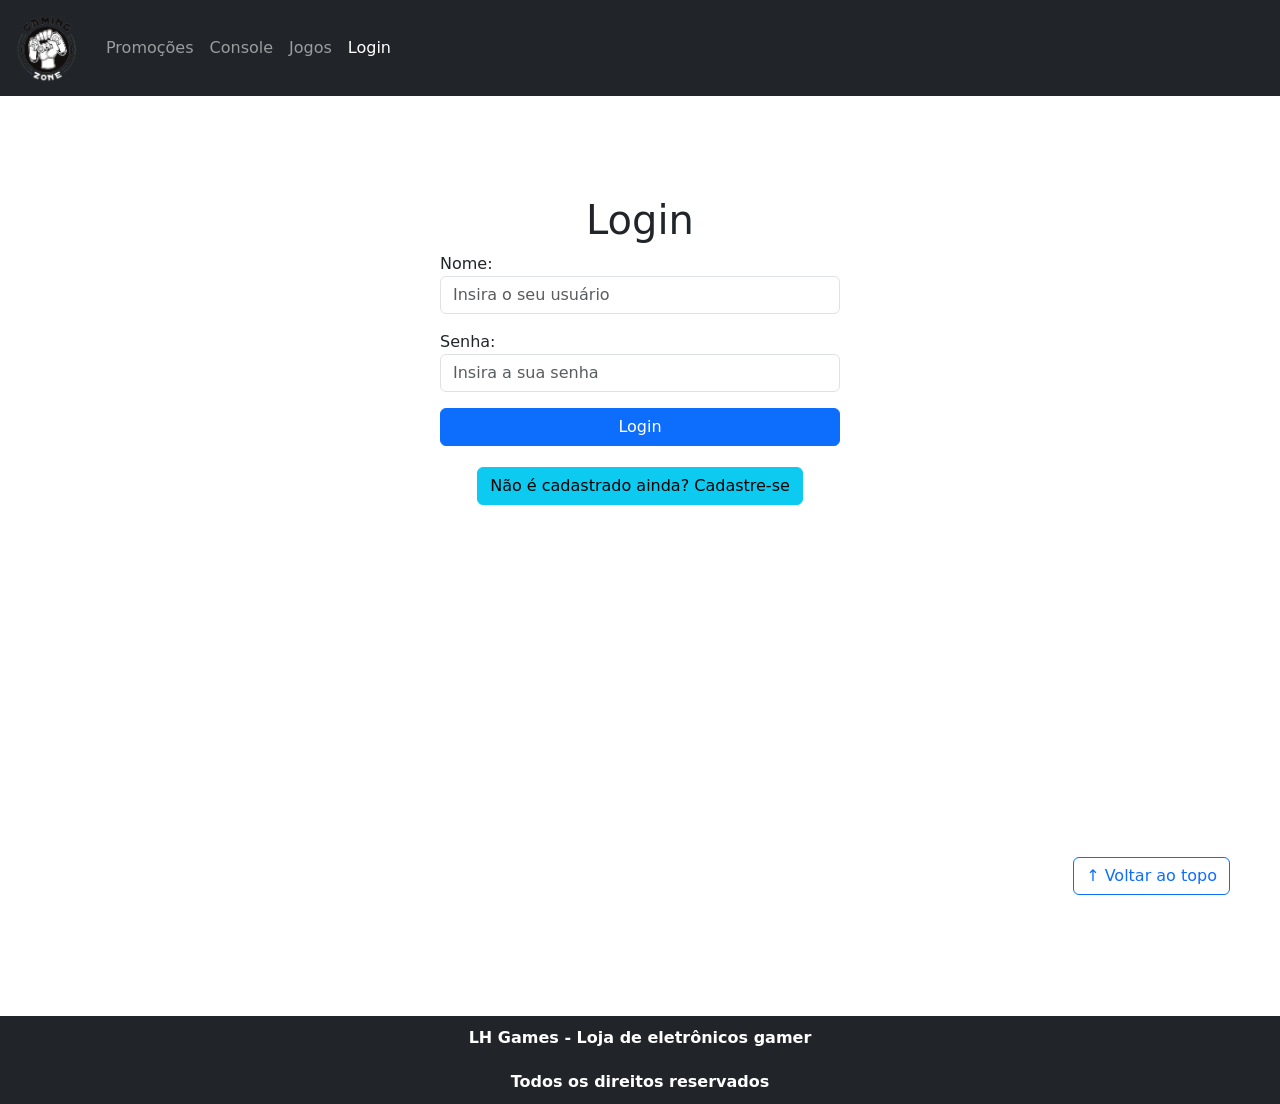
==== login.html @ 4b352c47 "add" ====
<!DOCTYPE html>
<html lang="pt-br">
<head>
    <meta charset="UTF-8">
    <meta name="viewport" content="width=device-width, initial-scale=1.0">
    <title>LH Games - Login</title>
    <link href="https://cdn.jsdelivr.net/npm/bootstrap@5.2.2/dist/css/bootstrap.min.css" rel="stylesheet">
    <link rel="stylesheet" href="css/estilo.css">
</head>
<body>
    <header>
        <nav class="navbar navbar-expand-lg navbar-dark bg-dark">
            <div class="container-fluid">
                <a class="navbar-brand" href="index.html"><img src="img/logo.png" alt="LH Games"></a>
                <button class="navbar-toggler" type="button" data-bs-toggle="collapse" data-bs-target="#menu">
                    <span class="navbar-toggler-icon"></span>
                </button>
                <div class="collapse navbar-collapse" id="menu">
                    <ul class="navbar-nav me-auto mb-2 mb-lg-0">
                        <li class="nav-item"><a class="nav-link" href="index.html#promocoes">Promoções</a></li>
                        <li class="nav-item"><a class="nav-link" href="index.html#section-vendidos">Console</a></li>
                        <li class="nav-item"><a class="nav-link" href="index.html#novidades">Jogos</a></li>
                        <li class="nav-item"><a class="nav-link active" href="login.html">Login</a></li>
                    </ul>
                </div>
            </div>
        </nav>
    </header>

    <main>
        <section id="section-login">
            <h1>Login</h1>
            <div class="d-flex justify-content-center">
                <form id="login-form">
                    <p>
                        <label for="usuario">Nome:</label>
                        <input id="usuario" name="usuario" required type="text" placeholder="Insira o seu usuário" class="form-control">
                    </p>
                    <p>
                        <label for="senha">Senha:</label>
                        <input id="senha" name="senha" required type="password" placeholder="Insira a sua senha" class="form-control">
                    </p>
                    <p>
                        <input type="button" value="Login" class="btn btn-primary" id="bt-login" onclick="login()">
                    </p>
                </form>
            </div>
        </section>

        <section id="section-cadastro">
            <div id="botao-cadastrar">
                <button type="button" class="btn btn-info">Não é cadastrado ainda? Cadastre-se</button>
            </div>

            <div id="form-cadastrar">
                <h1>Criar minha conta</h1>
                <p>Informe os seus dados abaixo para criar sua conta.</p>
                <div class="d-flex justify-content-center">
                    <form id="cadastro-form">
                        <p>
                            <label for="cadastro-usuario">Usuário:</label>
                            <input id="cadastro-usuario" name="cadastro-usuario" required type="text" placeholder="ex. nome de usuário" class="form-control">
                        </p>
                        <p>
                            <label for="email">E-mail:</label>
                            <input id="email" name="email" required type="email" placeholder="seu@email.com.br" class="form-control">
                        </p>
                        <p>
                            <label for="cadastro-senha">Senha:</label>
                            <input id="cadastro-senha" name="cadastro-senha" required type="password" placeholder="mínimo de 6 caracteres" class="form-control">
                        </p>
                        <p>
                            <input type="button" value="Cadastrar" class="btn btn-primary" id="bt-cadastrar" onclick="cadastro()">
                        </p>
                    </form>
                </div>
            </div>
        </section>
    </main>

    <footer>
        <p>LH Games - Loja de eletrônicos gamer</p>
        <p>Todos os direitos reservados</p>
    </footer>

    <button id="voltar-topo" type="button" class="btn btn-outline-primary" onclick="topo()">&uarr; Voltar ao topo</button>

    <script src="https://cdn.jsdelivr.net/npm/bootstrap@5.2.2/dist/js/bootstrap.bundle.min.js"></script>
    <script src="js/script.js"></script>
    <script src="https://code.jquery.com/jquery-3.6.1.js"></script>
    <script src="js/jquery-script.js"></script>
</body>
</html>
---- css/estilo.css ----
header img {
    height: 70px;
    width: 70px;
}

main {
    min-height: 800px;
}

#section-banners {
    padding: 0;
}

#section-banners img {
    height: 500px;
    object-fit: cover;
}

#section-vendidos {
    text-align: center;
    padding-top: 20px;
    padding-bottom: 20px;
}

#section-vendidos h2, #novidades h2, #galeria h2 {
    font-weight: bold;
    padding: 20px;
}

#section-vendidos img {
    height: 300px;
    object-fit: contain;
    border-radius: 10px;
}

#section-vendidos .card {
    margin: 5px;
    border: 1px solid #ccc;
    border-radius: 10px;
}

#section-vendidos .preco {
    color: red;
    font-size: 18px;
    font-weight: bold;
}

#novidades {
    text-align: center;
    padding: 20px;
}

.novidades-box {
    display: flex;
    gap: 15px;
}

.novidades-box div {
    flex: 1;
    padding: 25px;
    background-color: #eee;
    border-radius: 10px;
}

#galeria {
    text-align: center;
    padding: 20px;
}

.galeria {
    display: flex;
    gap: 10px;
}

.galeria img {
    width: 33.33%;
    height: 220px;
    object-fit: cover;
    border-radius: 10px;
}

footer {
    position: relative;
    bottom: 0;
    background-color: #212529;
    color: white;
    margin-top: 20px;
}

footer p {
    text-align: center;
    font-weight: bold;
    padding: 10px;
    margin: 0;
}

#voltar-topo {
    position: fixed;
    bottom: 5px;
    right: 50px;
}

#section-login {
    margin-top: 100px;
}

#section-login h1 {
    text-align: center;
}

#section-login input {
    width: 100%;
}

#section-login form, #form-cadastrar form {
    width: 400px;
}

#section-cadastro {
    padding: 5px;
    text-align: center;
    background-color: #fff;
}

#form-cadastrar {
    padding: 50px;
    display: none;
}

@media (max-width: 768px) {
    #section-banners img {
        height: 300px;
    }

    .card-group {
        display: block;
    }

    .novidades-box, .galeria {
        display: block;
    }

    .novidades-box div {
        margin-bottom: 10px;
    }

    .galeria img {
        width: 100%;
        margin-bottom: 10px;
    }

    #section-login form, #form-cadastrar form {
        width: 90%;
    }

    #voltar-topo {
        right: 10px;
    }
}
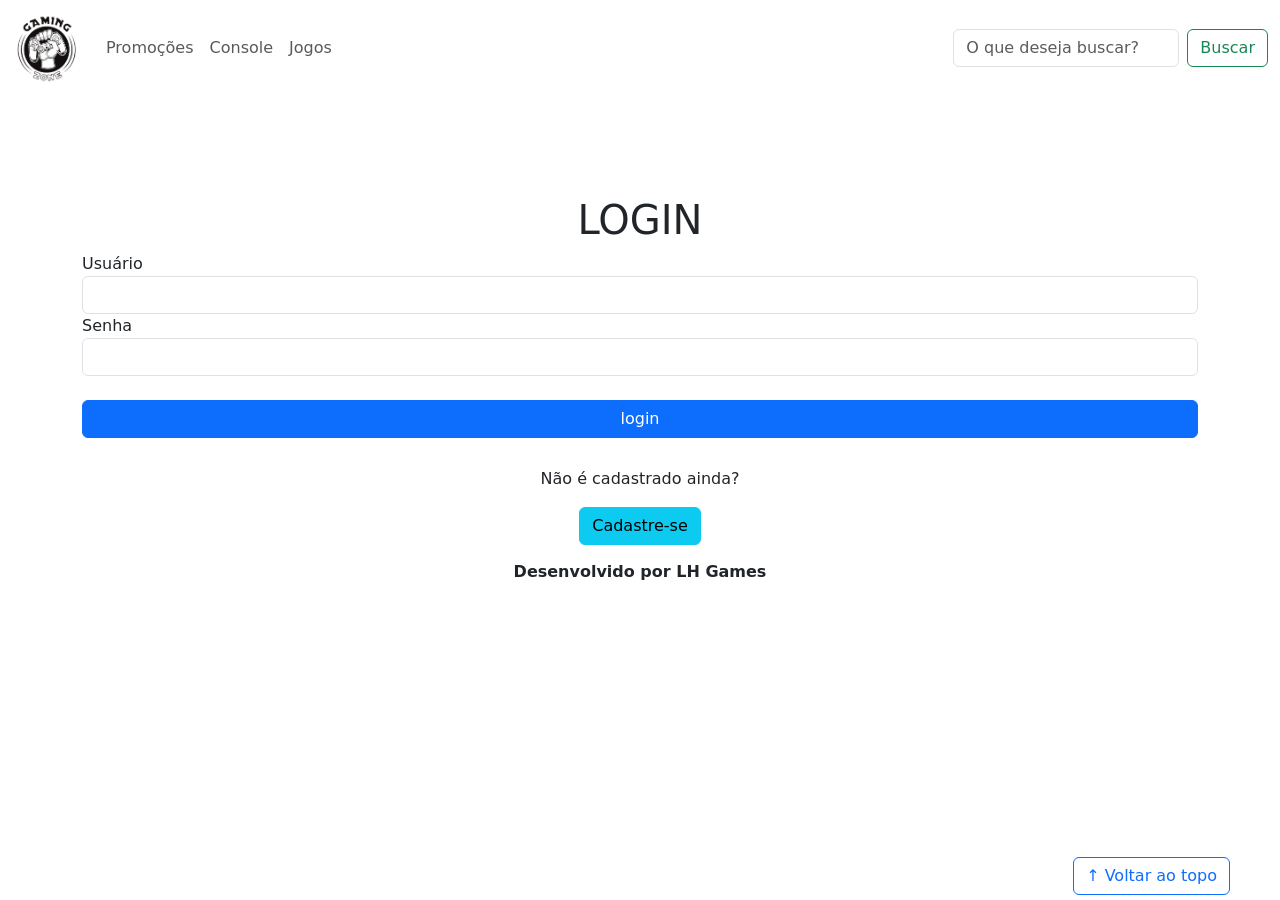
==== commit 8ef8f818: "arrumando" ====
--- a/login.html
+++ b/login.html
@@ -4,90 +4,117 @@
     <meta charset="UTF-8">
     <meta name="viewport" content="width=device-width, initial-scale=1.0">
     <title>LH Games - Login</title>
+
     <link href="https://cdn.jsdelivr.net/npm/bootstrap@5.2.2/dist/css/bootstrap.min.css" rel="stylesheet">
+
     <link rel="stylesheet" href="css/estilo.css">
 </head>
+
 <body>
-    <header>
-        <nav class="navbar navbar-expand-lg navbar-dark bg-dark">
-            <div class="container-fluid">
-                <a class="navbar-brand" href="index.html"><img src="img/logo.png" alt="LH Games"></a>
-                <button class="navbar-toggler" type="button" data-bs-toggle="collapse" data-bs-target="#menu">
-                    <span class="navbar-toggler-icon"></span>
+
+<header>
+    <nav class="navbar navbar-expand-lg">
+        <div class="container-fluid">
+
+            <a class="navbar-brand" href="index.html">
+                <img src="img/logo.png">
+            </a>
+
+            <button class="navbar-toggler" type="button" data-bs-toggle="collapse" data-bs-target="#navbarSupportedContent">
+                <span class="navbar-toggler-icon"></span>
+            </button>
+
+            <div class="collapse navbar-collapse" id="navbarSupportedContent">
+
+                <ul class="navbar-nav me-auto mb-2 mb-lg-0">
+
+                    <li class="nav-item">
+                        <a class="nav-link" href="#">Promoções</a>
+                    </li>
+
+                    <li class="nav-item">
+                        <a class="nav-link" href="#">Console</a>
+                    </li>
+
+                    <li class="nav-item">
+                        <a class="nav-link" href="#">Jogos</a>
+                    </li>
+
+                </ul>
+
+                <form class="d-flex" role="search">
+                    <input class="form-control me-2" type="search" placeholder="O que deseja buscar?">
+                    <button class="btn btn-outline-success" type="submit">Buscar</button>
+                </form>
+
+            </div>
+        </div>
+    </nav>
+</header>
+
+<main>
+
+    <section id="section-login" class="container">
+
+        <h1>LOGIN</h1>
+
+        <label for="usuario">Usuário</label>
+        <input type="text" name="usuario" id="usuario" class="form-control">
+
+        <label for="senha">Senha</label>
+        <input type="password" id="senha" class="form-control">
+
+        <br>
+
+        <input type="button" value="login" class="btn btn-primary" id="bt-login" onclick="login()">
+
+        <br><br>
+
+        <div id="section-cadastro">
+            <p>Não é cadastrado ainda?</p>
+
+            <div id="botao-cadastrar">
+                <button type="button" class="btn btn-info">
+                    Cadastre-se
                 </button>
-                <div class="collapse navbar-collapse" id="menu">
-                    <ul class="navbar-nav me-auto mb-2 mb-lg-0">
-                        <li class="nav-item"><a class="nav-link" href="index.html#promocoes">Promoções</a></li>
-                        <li class="nav-item"><a class="nav-link" href="index.html#section-vendidos">Console</a></li>
-                        <li class="nav-item"><a class="nav-link" href="index.html#novidades">Jogos</a></li>
-                        <li class="nav-item"><a class="nav-link active" href="login.html">Login</a></li>
-                    </ul>
-                </div>
             </div>
-        </nav>
-    </header>
+        </div>
 
-    <main>
-        <section id="section-login">
-            <h1>Login</h1>
-            <div class="d-flex justify-content-center">
-                <form id="login-form">
-                    <p>
-                        <label for="usuario">Nome:</label>
-                        <input id="usuario" name="usuario" required type="text" placeholder="Insira o seu usuário" class="form-control">
-                    </p>
-                    <p>
-                        <label for="senha">Senha:</label>
-                        <input id="senha" name="senha" required type="password" placeholder="Insira a sua senha" class="form-control">
-                    </p>
-                    <p>
-                        <input type="button" value="Login" class="btn btn-primary" id="bt-login" onclick="login()">
-                    </p>
-                </form>
-            </div>
-        </section>
+    </section>
 
-        <section id="section-cadastro">
-            <div id="botao-cadastrar">
-                <button type="button" class="btn btn-info">Não é cadastrado ainda? Cadastre-se</button>
-            </div>
+    <section id="form-cadastrar" class="container">
 
-            <div id="form-cadastrar">
-                <h1>Criar minha conta</h1>
-                <p>Informe os seus dados abaixo para criar sua conta.</p>
-                <div class="d-flex justify-content-center">
-                    <form id="cadastro-form">
-                        <p>
-                            <label for="cadastro-usuario">Usuário:</label>
-                            <input id="cadastro-usuario" name="cadastro-usuario" required type="text" placeholder="ex. nome de usuário" class="form-control">
-                        </p>
-                        <p>
-                            <label for="email">E-mail:</label>
-                            <input id="email" name="email" required type="email" placeholder="seu@email.com.br" class="form-control">
-                        </p>
-                        <p>
-                            <label for="cadastro-senha">Senha:</label>
-                            <input id="cadastro-senha" name="cadastro-senha" required type="password" placeholder="mínimo de 6 caracteres" class="form-control">
-                        </p>
-                        <p>
-                            <input type="button" value="Cadastrar" class="btn btn-primary" id="bt-cadastrar" onclick="cadastro()">
-                        </p>
-                    </form>
-                </div>
-            </div>
-        </section>
-    </main>
+        <h1>CADASTRO</h1>
 
-    <footer>
-        <p>LH Games - Loja de eletrônicos gamer</p>
-        <p>Todos os direitos reservados</p>
-    </footer>
+        <label for="nome">Nome</label>
+        <input type="text" id="nome" class="form-control">
 
-    <button id="voltar-topo" type="button" class="btn btn-outline-primary" onclick="topo()">&uarr; Voltar ao topo</button>
+        <label for="email">E-mail</label>
+        <input type="email" id="email" class="form-control">
 
-    <script src="https://cdn.jsdelivr.net/npm/bootstrap@5.2.2/dist/js/bootstrap.bundle.min.js"></script>
-    <script src="js/script.js"></script>
-    <script src="https://code.jquery.com/jquery-3.6.1.js"></script>
-    <script src="js/jquery-script.js"></script>
+        <label for="nova-senha">Senha</label>
+        <input type="password" id="nova-senha" class="form-control">
+
+        <br>
+
+        <input type="button" value="Cadastrar" class="btn btn-primary" id="bt-cadastrar" onclick="cadastro()">
+
+    </section>
+
+</main>
+
+<footer>
+    <p>Desenvolvido por LH Games</p>
+</footer>
+
+<button id="voltar-topo" type="button" class="btn btn-outline-primary" onclick="topo()">
+    &uarr; Voltar ao topo
+</button>
+
+<script src="https://cdn.jsdelivr.net/npm/bootstrap@5.2.2/dist/js/bootstrap.bundle.min.js"></script>
+<script src="js/script.js"></script>
+<script src="https://code.jquery.com/jquery-3.6.1.js"></script>
+<script type="text/javascript" src="js/jquery-script.js"></script>
+
 </body>
-</html>
+</html>
--- a/css/estilo.css
+++ b/css/estilo.css
@@ -3,33 +3,19 @@
     width: 70px;
 }
 
-main {
-    min-height: 800px;
+#section-banners img {
+    height: 500px;
 }
 
-#section-banners {
-    padding: 0;
-}
-
-#section-banners img {
-    height: 500px;
-    object-fit: cover;
-}
-
-#section-vendidos {
-    text-align: center;
-    padding-top: 20px;
-    padding-bottom: 20px;
-}
-
-#section-vendidos h2, #novidades h2, #galeria h2 {
+#section-vendidos h2{
     font-weight: bold;
     padding: 20px;
+    text-align: center;
+
 }
 
 #section-vendidos img {
     height: 300px;
-    object-fit: contain;
     border-radius: 10px;
 }
 
@@ -45,53 +31,15 @@
     font-weight: bold;
 }
 
-#novidades {
-    text-align: center;
-    padding: 20px;
-}
-
-.novidades-box {
-    display: flex;
-    gap: 15px;
-}
-
-.novidades-box div {
-    flex: 1;
-    padding: 25px;
-    background-color: #eee;
-    border-radius: 10px;
-}
-
-#galeria {
-    text-align: center;
-    padding: 20px;
-}
-
-.galeria {
-    display: flex;
-    gap: 10px;
-}
-
-.galeria img {
-    width: 33.33%;
-    height: 220px;
-    object-fit: cover;
-    border-radius: 10px;
-}
-
 footer {
     position: relative;
     bottom: 0;
-    background-color: #212529;
-    color: white;
-    margin-top: 20px;
 }
 
 footer p {
     text-align: center;
     font-weight: bold;
     padding: 10px;
-    margin: 0;
 }
 
 #voltar-topo {
@@ -113,7 +61,7 @@
 }
 
 #section-login form, #form-cadastrar form {
-    width: 400px;
+    width: 100%;
 }
 
 #section-cadastro {
@@ -127,33 +75,3 @@
     display: none;
 }
 
-@media (max-width: 768px) {
-    #section-banners img {
-        height: 300px;
-    }
-
-    .card-group {
-        display: block;
-    }
-
-    .novidades-box, .galeria {
-        display: block;
-    }
-
-    .novidades-box div {
-        margin-bottom: 10px;
-    }
-
-    .galeria img {
-        width: 100%;
-        margin-bottom: 10px;
-    }
-
-    #section-login form, #form-cadastrar form {
-        width: 90%;
-    }
-
-    #voltar-topo {
-        right: 10px;
-    }
-}
